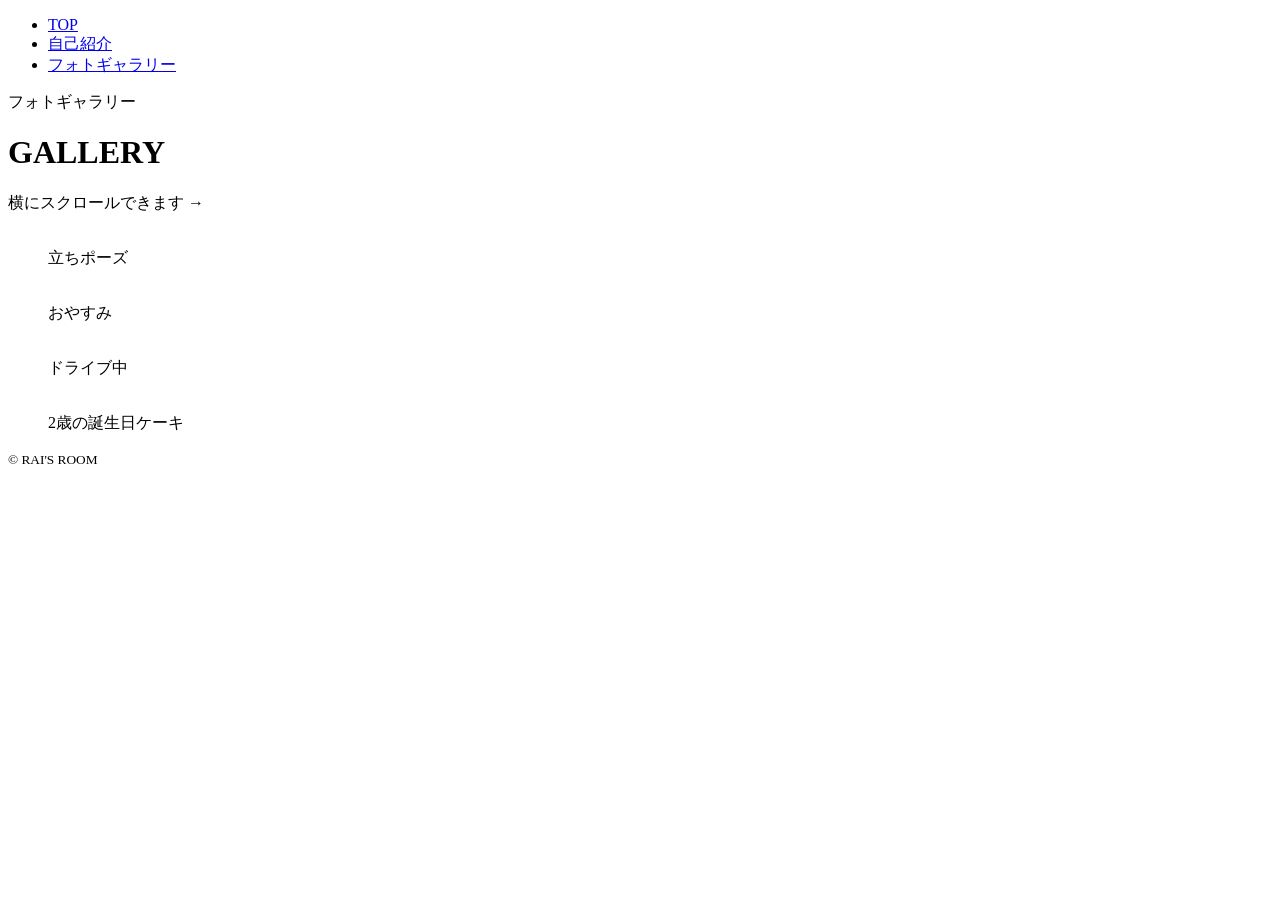
==== gallery.html @ e79c7b08 "Add files via upload" ====
<!DOCTYPE html>
<html lang="ja">
<head>
  <meta charset="UTF-8">
  <meta name="viewport" content="width=device-width, initial-scale=1.0">
  <title>フォトギャラリー</title>
  <link rel="preconnect" href="https://fonts.googleapis.com">
  <link rel="preconnect" href="https://fonts.gstatic.com" crossorigin>
  <link href="https://fonts.googleapis.com/css2?family=Josefin+Sans:wght@300&family=Noto+Sans+JP:wght@400;500&display=swap" rel="stylesheet">
  <link rel="stylesheet" href="css/style.css">
</head>
<body>

  <!-- メニュー -->
  <header class="header">
    <nav class="nav">
      <ul>
        <li><a href="index.html">TOP</a></li>
        <li><a href="profile.html">自己紹介</a></li>
        <li><a href="gallery.html" class="current">フォトギャラリー</a></li>
      </ul>
    </nav>
  </header>

  <!-- メインビジュアル -->
  <div class="hero hero-small">
    <div class="inner">
      <div class="hero-text">
        <p class="hero-sub">フォトギャラリー</p>
        <h1 class="hero-title">GALLERY</h1>
      </div>
    </div>
  </div>

  <main>
    <section class="section">
      <div class="inner">
        <p class="scroll-hint">横にスクロールできます →</p>

        <div class="scroll scroll-large">
          <figure class="scroll-item">
            <img src="images/stand.jpg" alt="">
            <figcaption>立ちポーズ</figcaption>
          </figure>
          <figure class="scroll-item">
            <img src="images/sleep.jpg" alt="">
            <figcaption>おやすみ</figcaption>
          </figure>
          <figure class="scroll-item">
            <img src="images/drive.jpg" alt="">
            <figcaption>ドライブ中</figcaption>
          </figure>
          <figure class="scroll-item">
            <img src="images/birthday.jpg" alt="">
            <figcaption>2歳の誕生日ケーキ</figcaption>
          </figure>
        </div>
      </div>
    </section>
  </main>

  <!-- フッター -->
  <footer class="footer">
    <small>&copy; RAI'S ROOM</small>
  </footer>

</body>
</html>
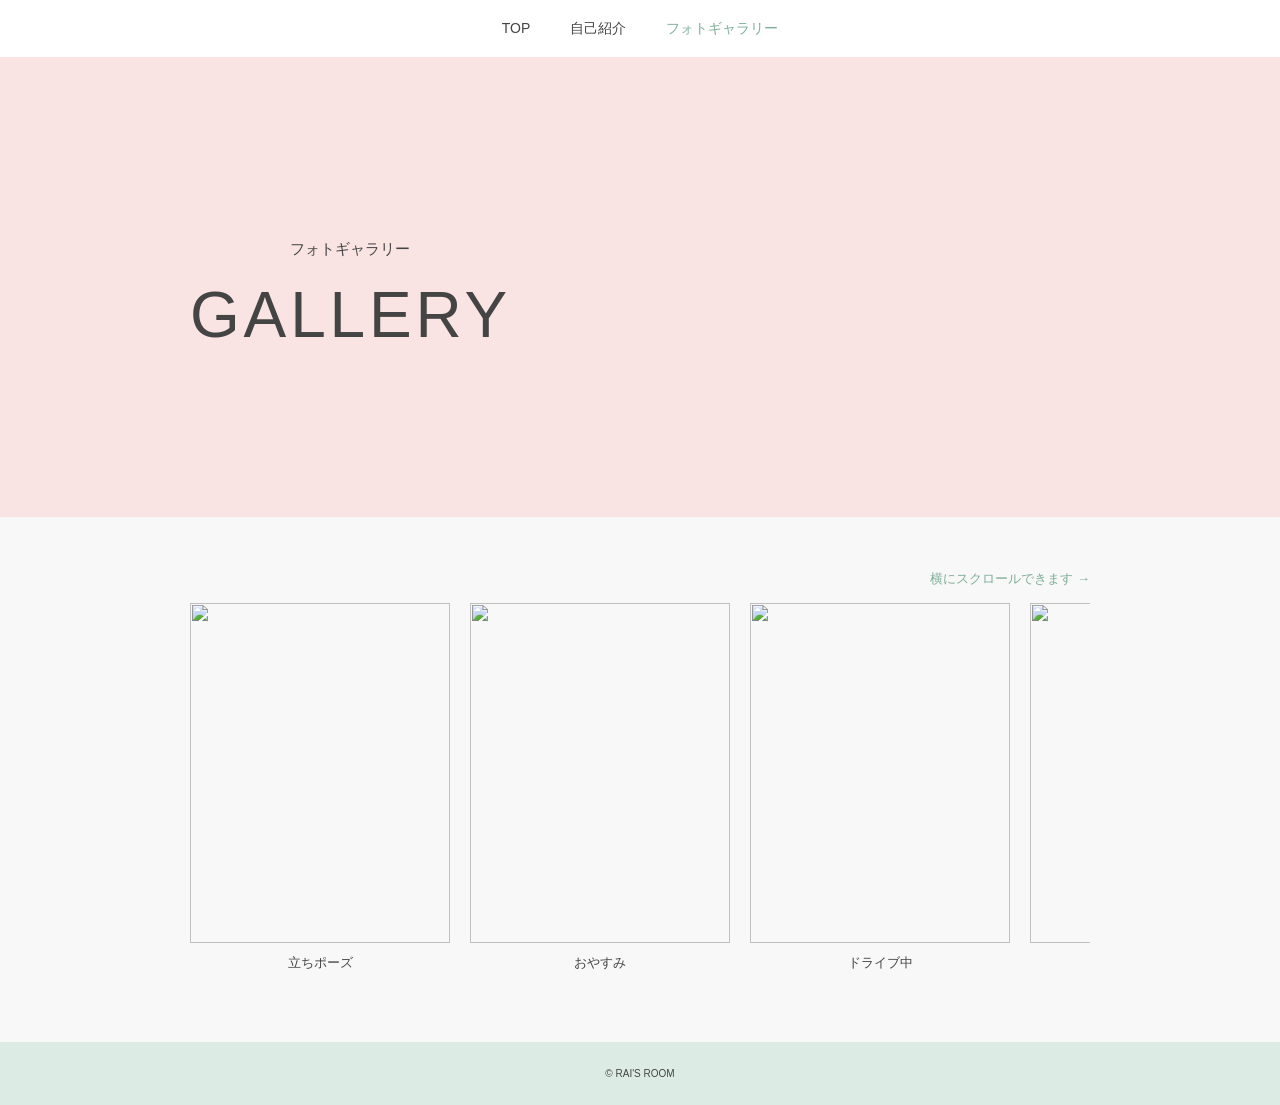
==== commit 186afc60: "Update gallery.html" ====
--- a/gallery.html
+++ b/gallery.html
@@ -7,7 +7,7 @@
   <link rel="preconnect" href="https://fonts.googleapis.com">
   <link rel="preconnect" href="https://fonts.gstatic.com" crossorigin>
   <link href="https://fonts.googleapis.com/css2?family=Josefin+Sans:wght@300&family=Noto+Sans+JP:wght@400;500&display=swap" rel="stylesheet">
-  <link rel="stylesheet" href="css/style.css">
+  <link rel="stylesheet" href="style.css">
 </head>
 <body>
 
--- a/style.css
+++ b/style.css
@@ -0,0 +1,314 @@
+
+body {
+  margin: 0;
+  background-color: #f7f8f7;
+  color: #444;
+  font-family: "Noto Sans JP", sans-serif;
+  font-size: 15px;
+  line-height: 1.9;
+}
+
+img {
+  max-width: 100%;
+  vertical-align: bottom;
+}
+
+a {
+  color: inherit;
+}
+
+.inner {
+  max-width: 900px;
+  margin: 0 auto;
+  padding: 0 20px;
+}
+
+/* ===== ヘッダー（メニュー） ===== */
+.header {
+  background-color: #fff;
+}
+
+.nav ul {
+  display: flex;
+  justify-content: center;
+  gap: 40px;
+  margin: 0;
+  padding: 14px 0;
+  list-style: none;
+}
+
+.nav a {
+  font-size: 14px;
+  text-decoration: none;
+}
+
+.nav a:hover,
+.nav a.current {
+  color: #7fae9a;
+}
+
+.hero {
+  height: 460px;
+  background:
+    linear-gradient(to right, #f9e3e3 42%, rgba(249, 227, 227, 0) 72%),
+    url("../images/stand.jpg") right 20% / 60% auto no-repeat,
+    #f9e3e3;
+}
+
+.hero .inner {
+  display: flex;
+  align-items: center;
+  height: 100%;
+}
+
+.hero-text {
+  text-align: center;
+}
+
+.hero-title {
+  margin: 12px 0 0;
+  font-family: "Josefin Sans", sans-serif;
+  font-size: 64px;
+  font-weight: 300;
+  line-height: 1.15;
+  letter-spacing: 0.06em;
+}
+
+
+
+
+
+
+
+
+
+/* ===== セクション共通 ===== */
+.section {
+  padding: 50px 0;
+}
+
+.line-title {
+  margin: 0 0 24px;
+  padding: 10px 6px;
+  border-top: 3px double #a9cbbd;
+  border-bottom: 3px double #a9cbbd;
+  font-size: 20px;
+  font-weight: 500;
+}
+
+.line-title-color {
+  margin: 0 0 24px;
+  padding: 10px 6px;
+  background-color: #a9cbbd;
+  font-size: 20px;
+  font-weight: 500;
+color: white;
+}
+
+
+
+
+
+/* ===== 自己紹介の表 ===== */
+.profile-list {
+  margin: 0;
+}
+
+.profile-list div {
+  display: flex;
+  padding: 12px 6px;
+  border-bottom: 1px solid #e2e2e2;
+  font-size: 14px;
+}
+
+.profile-list dt {
+  width: 200px;
+  color: #7fae9a;
+}
+
+.profile-list dd {
+  margin: 0;
+}
+
+.pickup {
+  display: flex;
+  align-items: center;
+  gap: 40px;
+}
+
+.pickup-photo {
+  width: 45%;
+}
+
+.pickup-photo img {
+  width: 100%;
+  height: 280px;
+  object-fit: cover;
+}
+
+.pickup-text {
+  flex: 1;
+}
+
+
+.pickup-text p {
+  margin: 0;
+  font-size: 14px;
+}
+
+/* ミントのボタン */
+.btn {
+  display: block;
+  margin-top: 16px;
+  padding: 8px;
+  border-radius: 30px;
+  background-color: #a9cbbd;
+  color: #fff;
+  text-align: center;
+  text-decoration: none;
+  font-size: 14px;
+  font-weight: 500;
+}
+
+.btn:hover {
+  background-color: #7fae9a;
+}
+
+.btn-center {
+  width: 260px;
+  margin: 32px auto 0;
+}
+
+
+
+/* ===== 横スクロールのギャラリー ===== */
+.scroll {
+  display: flex;
+  gap: 20px;
+  overflow-x: auto;           
+  scroll-snap-type: x mandatory; 
+  padding-bottom: 16px;
+}
+
+.scroll-item {
+  flex-shrink: 0;            
+  width: 260px;
+  margin: 0;
+  scroll-snap-align: start;
+}
+
+.scroll-item img {
+  width: 100%;
+  height: 340px;
+  object-fit: cover;
+}
+
+.scroll-item figcaption {
+  margin-top: 8px;
+  font-size: 13px;
+  text-align: center;
+}
+
+.scroll-hint {
+  margin: 0 0 12px;
+  color: #7fae9a;
+  font-size: 13px;
+  text-align: right;
+}
+
+.scroll::-webkit-scrollbar {
+  height: 6px;
+}
+
+.scroll::-webkit-scrollbar-thumb {
+  background-color: #a9cbbd;
+  border-radius: 3px;
+}
+
+
+/* ===== フッター ===== */
+.footer {
+  padding: 20px 0;
+  background-color: #dcebe4;
+  font-size: 12px;
+  text-align: center;
+}
+
+/* ===== スマホ（画面幅768px以下） ===== */
+@media (max-width: 768px) {
+  .nav ul {
+    gap: 20px;
+  }
+
+  .hero {
+    height: 360px;
+    background:
+      linear-gradient(to right, #f9e3e3 30%, rgba(249, 227, 227, 0) 80%),
+      url("../images/stand.jpg") right 20% / cover no-repeat;
+  }
+
+  .hero-title {
+    font-size: 40px;
+  }
+
+  .hero-small {
+    height: 260px;
+  }
+
+  .hero-small .hero-title {
+    font-size: 48px;
+  }
+
+  .pickup,
+  .likes {
+    flex-direction: column;
+  }
+
+  .pickup-photo {
+    width: 100%;
+  }
+
+  .profile-list dt {
+    width: 110px;
+  }
+
+
+  /* ===== 好きなこと ===== */
+.likes {
+  display: flex;
+  gap: 24px;
+}
+
+.like {
+  flex: 1;
+  padding: 24px;
+  background-color: #fff;
+  text-align: center;
+}
+
+.like-icon {
+  margin: 0;
+  font-size: 36px;
+}
+
+.like h3 {
+  margin: 8px 0;
+  font-size: 18px;
+  font-weight: 500;
+}
+
+.like p {
+  margin: 0;
+  font-size: 14px;
+}
+  
+
+  .scroll-large .scroll-item {
+    width: 360px;
+  }
+
+  .scroll-large .scroll-item img {
+    height: 400px;
+  
+  }
+}
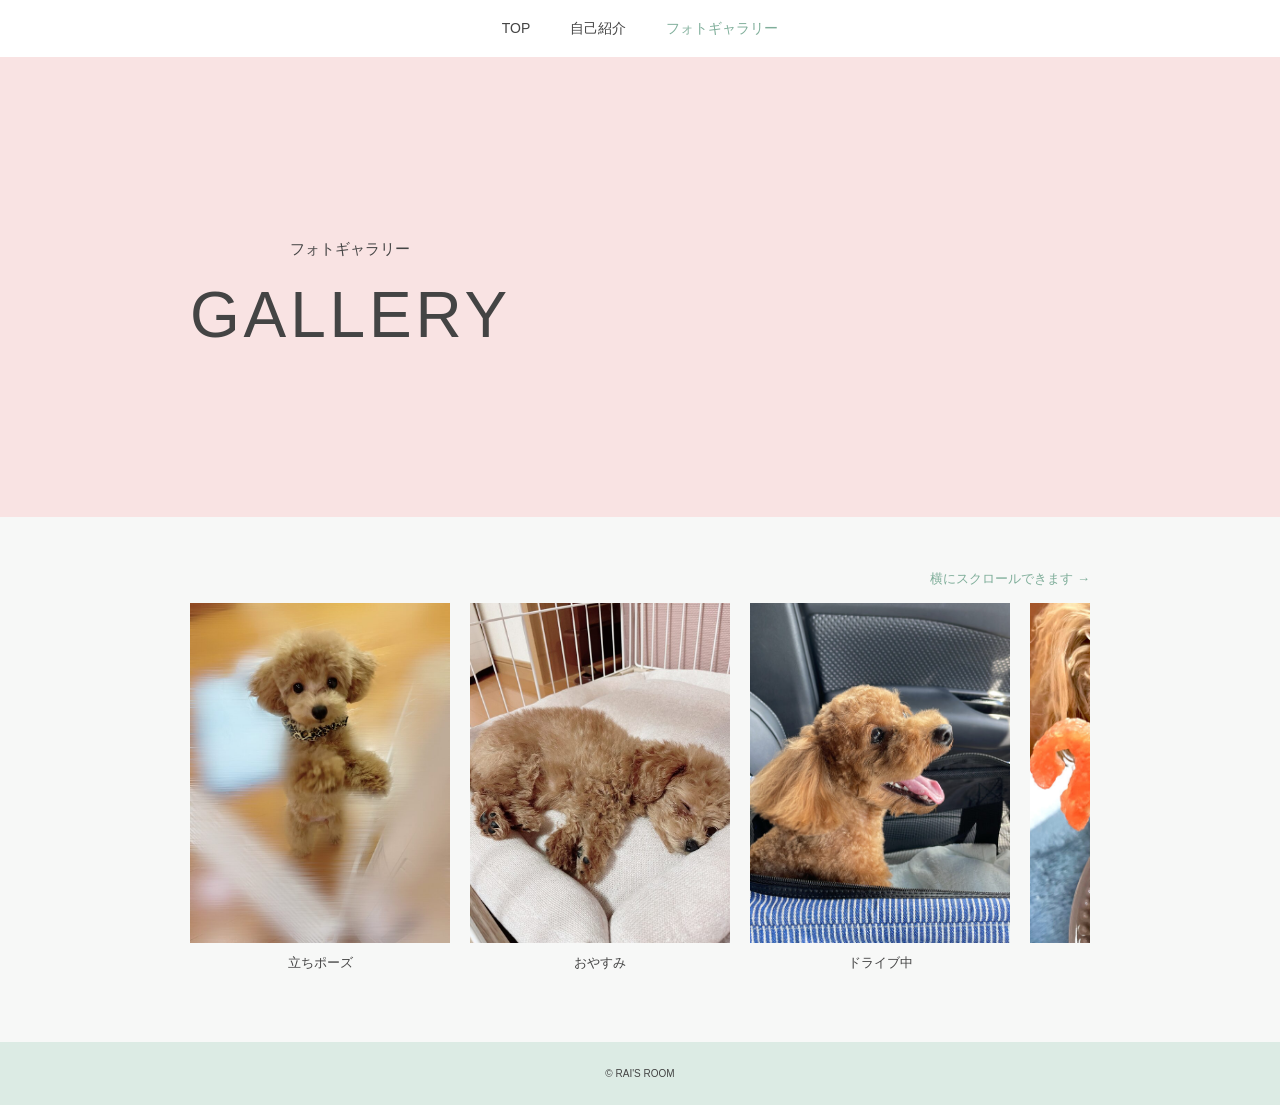
==== commit 014aa5b0: "Update gallery.html" ====
--- a/gallery.html
+++ b/gallery.html
@@ -39,19 +39,19 @@
 
         <div class="scroll scroll-large">
           <figure class="scroll-item">
-            <img src="images/stand.jpg" alt="">
+            <img src="stand.jpg" alt="">
             <figcaption>立ちポーズ</figcaption>
           </figure>
           <figure class="scroll-item">
-            <img src="images/sleep.jpg" alt="">
+            <img src="sleep.jpg" alt="">
             <figcaption>おやすみ</figcaption>
           </figure>
           <figure class="scroll-item">
-            <img src="images/drive.jpg" alt="">
+            <img src="drive.jpg" alt="">
             <figcaption>ドライブ中</figcaption>
           </figure>
           <figure class="scroll-item">
-            <img src="images/birthday.jpg" alt="">
+            <img src="birthday.jpg" alt="">
             <figcaption>2歳の誕生日ケーキ</figcaption>
           </figure>
         </div>
